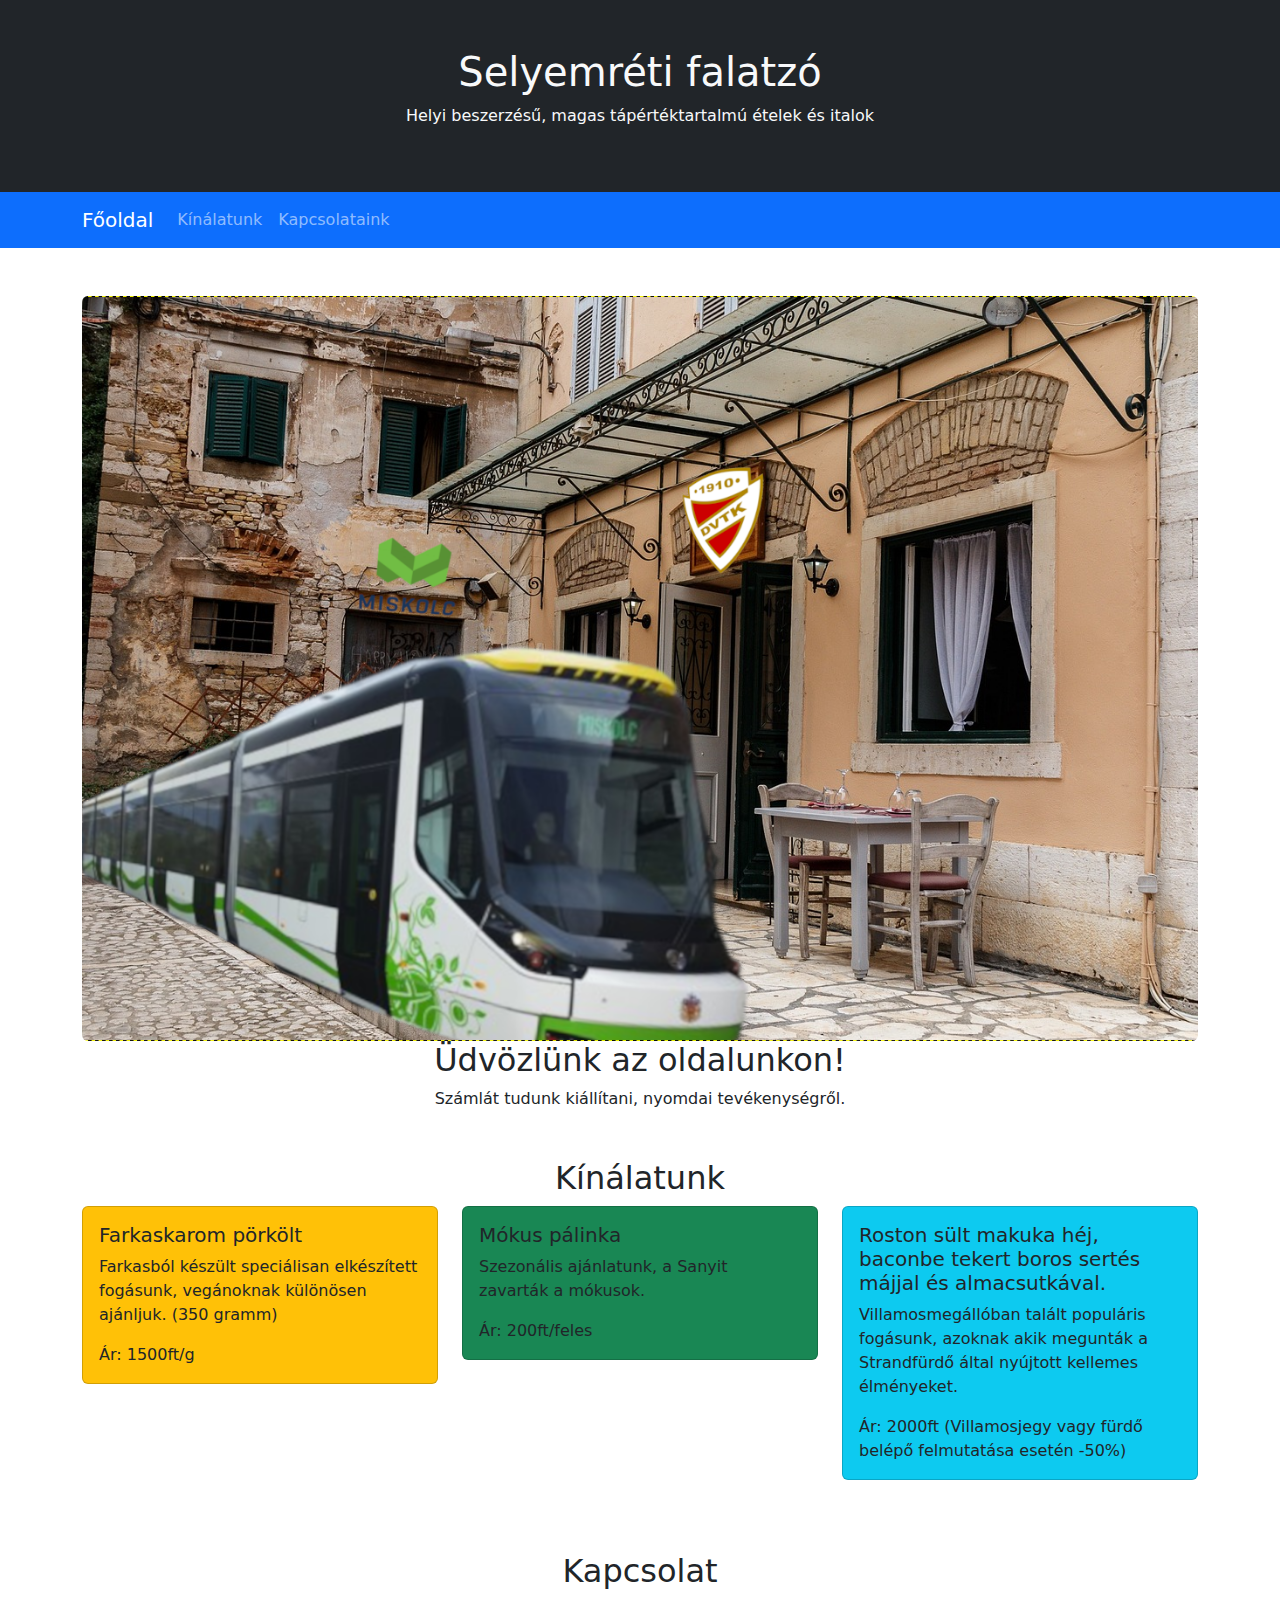
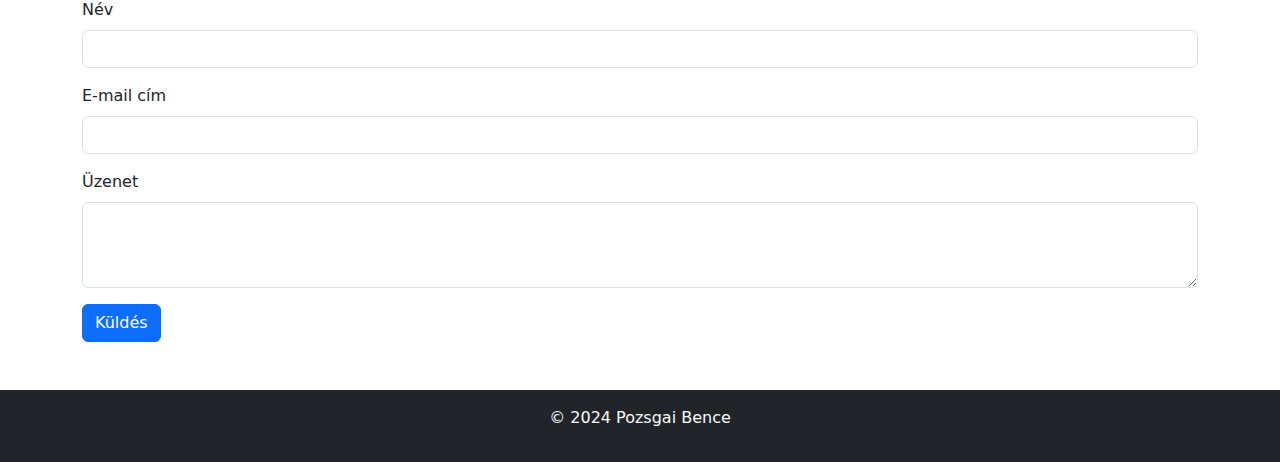
==== Etterem.html @ f20fe1f7 "Etterem" ====
<!DOCTYPE html>
<html lang="hu">
<head>
   
        <meta charset="UTF-8"><meta name="viewport" content="width=device-width, initial-scale=1.0">
        <title>Selyemréti falatzó</title>
        <!-- Bootstrap CSS -->
        <link href="https://cdn.jsdelivr.net/npm/bootstrap@5.3.3/dist/css/bootstrap.min.css" rel="stylesheet" integrity="sha384-QWTKZyjpPEjISv5WaRU9OFeRpok6YctnYmDr5pNlyT2bRjXh0JMhjY6hW+ALEwIH" crossorigin="anonymous">
        <style>
            /* Itt lehetne saját CSS stílusokat hozzáadni */
        </style>

</head>
<body>
    


    <body>

        <header class="bg-dark text-light text-center py-5">
            <h1>Selyemréti falatzó</h1>
            <p>Helyi beszerzésű, magas tápértéktartalmú ételek és italok</p>
        </header>
    
        <nav class="navbar navbar-expand-lg navbar-dark bg-primary">
            <div class="container">
                <a class="navbar-brand" href="#"> Főoldal</a>
                <button class="navbar-toggler" type="button" data-bs-toggle="collapse" data-bs-target="#navbarNav" aria-controls="navbarNav" aria-expanded="false" aria-label="Toggle navigation">
                    <span class="navbar-toggler-icon"></span>
                </button>
                <div class="collapse navbar-collapse" id="navbarNav">
                    <ul class="navbar-nav">
                        <li class="nav-item">
                            <a class="nav-link" href="#menu">Kínálatunk</a>
                        </li>
                        <li class="nav-item">
                            <a class="nav-link" href="#contact">Kapcsolataink</a>
                        </li>
                    </ul>
                </div>
            </div>
        </nav>
    
        <div id="main-content" class="container py-5">
            <section id="home" class="text-center">
                <img src="img/Képernyőkép 2024-04-09 164526.png" class="img-fluid rounded" alt="Étteremünk">
                <h2>Üdvözlünk az oldalunkon!</h2>
                <p>Számlát tudunk kiállítani, nyomdai tevékenységről.</p>
            </section>
    
            <section id="menu" class="mt-5">
                <h2 class="text-center">Kínálatunk</h2>
                <div class="row">
                    <div class="col-md-6 col-lg-4 mb-4">
                        <div class="card bg-warning">
                            <div class="card-body">
                                <h5 class="card-title">Farkaskarom pörkölt</h5>
                                <p class="card-text">Farkasból készült speciálisan elkészített fogásunk, vegánoknak különösen ajánljuk. (350 gramm)</p>
                                <p class="card-text">Ár: 1500ft/g</p>
                            </div>
                        </div>
                    </div>
                    <div class="col-md-6 col-lg-4 mb-4">
                        <div class="card bg-success">
                            <div class="card-body">
                                <h5 class="card-title">Mókus pálinka</h5>
                                <p class="card-text">Szezonális ajánlatunk, a Sanyit zavarták a mókusok.</p>
                                <p class="card-text">Ár: 200ft/feles</p>
                            </div>
                        </div>
                    </div>
                    <div class="col-md-6 col-lg-4 mb-4">
                        <div class="card bg-info">
                            <div class="card-body">
                                <h5 class="card-title">Roston sült makuka héj, baconbe tekert boros sertés májjal és almacsutkával.</h5>
                                <p class="card-text">Villamosmegállóban talált populáris fogásunk, azoknak akik megunták a Strandfürdő által nyújtott kellemes élményeket.</p>
                                <p class="card-text">Ár: 2000ft (Villamosjegy vagy fürdő belépő felmutatása esetén -50%)</p>
                            </div>
                        </div>
                    </div>
                    <!-- További ételek és italok kártyákban -->
                </div>
            </section>
    
            <section id="contact" class="mt-5">
                <h2 class="text-center">Kapcsolat</h2>
                <form>
                    <div class="mb-3">
                        <label for="name" class="form-label">Név</label>
                        <input type="text" class="form-control" id="name" required="">
                    </div>
                    <div class="mb-3">
                        <label for="email" class="form-label">E-mail cím</label>
                        <input type="email" class="form-control" id="email" required="">
                    </div>
                    <div class="mb-3">
                        <label for="message" class="form-label">Üzenet</label>
                        <textarea class="form-control" id="message" rows="3" required=""></textarea>
                    </div>
                    <button type="submit" class="btn btn-primary">Küldés</button>
                </form>
            </section>
        </div>
    
        <footer class="bg-dark text-light text-center py-3">
            <p>© 2024 Pozsgai Bence</p>
        </footer>
    
        <!-- Bootstrap JavaScript -->
        <script src="https://cdn.jsdelivr.net/npm/bootstrap@5.3.3/dist/js/bootstrap.bundle.min.js" integrity="sha384-YvpcrYf0tY3lHB60NNkmXc5s9fDVZLESaAA55NDzOxhy9GkcIdslK1eN7N6jIeHz" crossorigin="anonymous"></script>
    
    
    </body>








</body>
</html>
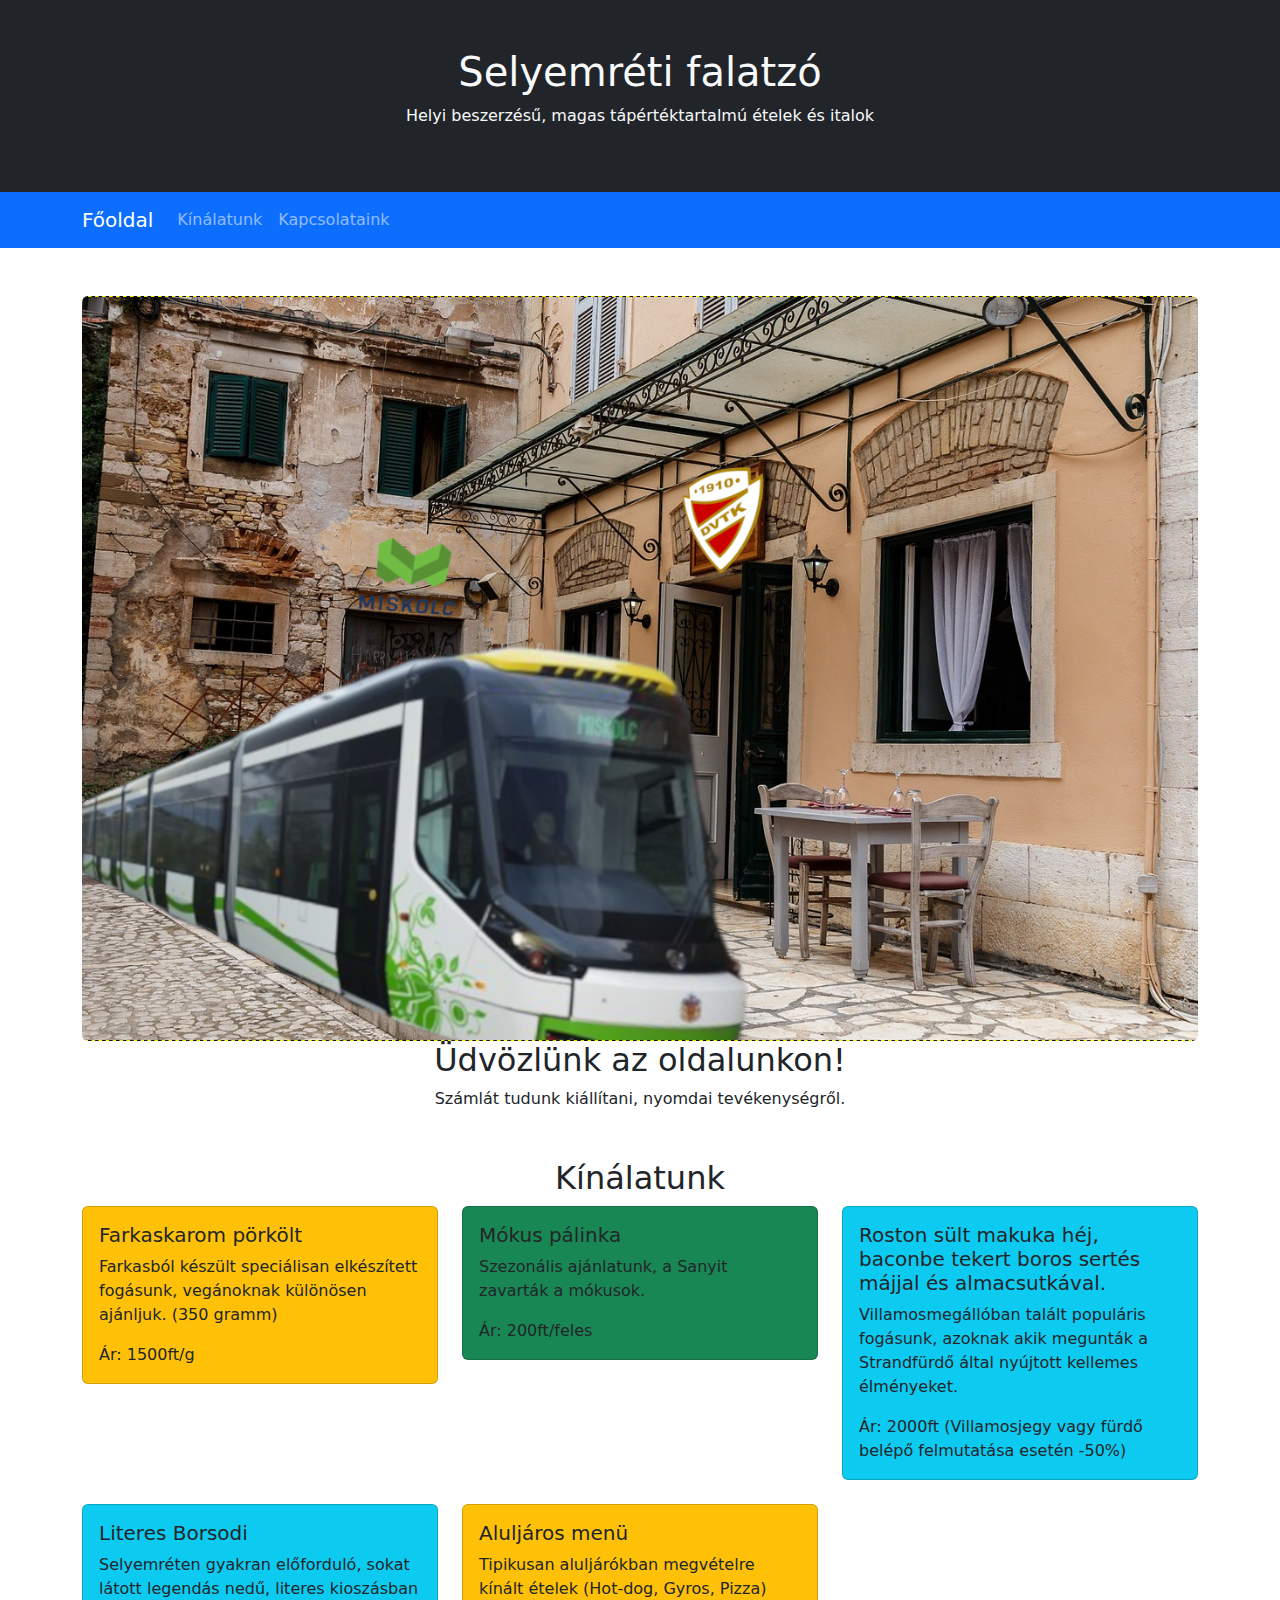
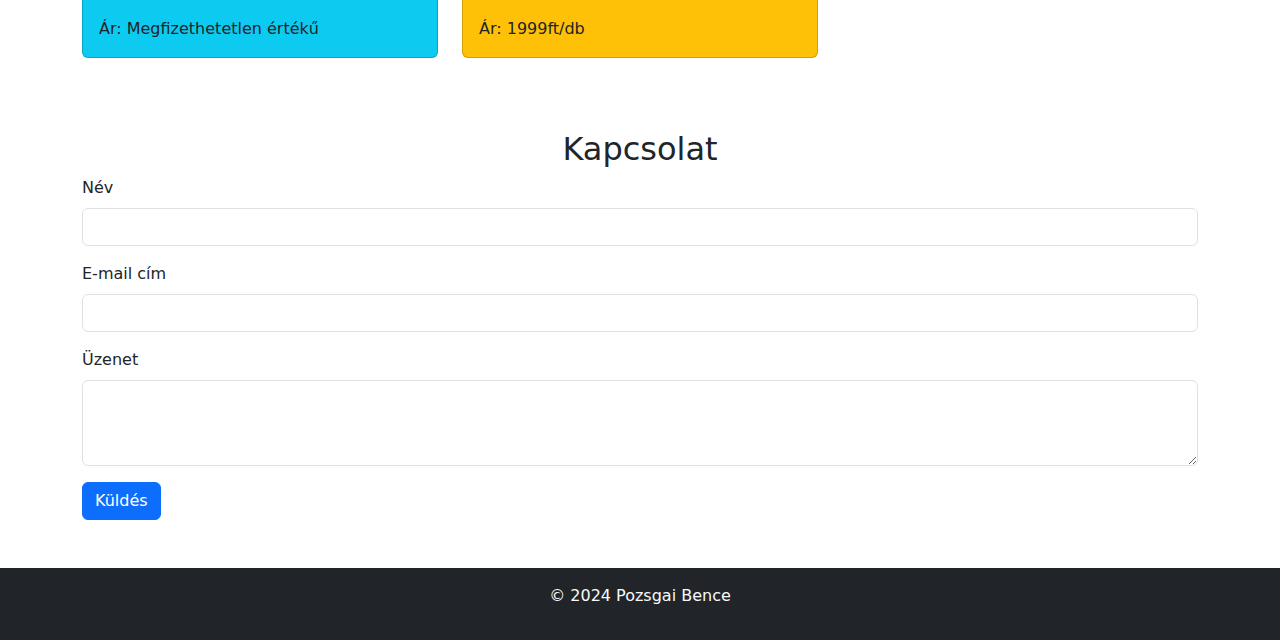
==== commit dfaa1da5: "Etterem2" ====
--- a/Etterem.html
+++ b/Etterem.html
@@ -78,6 +78,24 @@
                             </div>
                         </div>
                     </div>
+                    <div class="col-md-6 col-lg-4 mb-4">
+                        <div class="card bg-info">
+                            <div class="card-body">
+                                <h5 class="card-title">Literes Borsodi</h5>
+                                <p class="card-text">Selyemréten gyakran előforduló, sokat látott legendás nedű, literes kioszásban</p>
+                                <p class="card-text">Ár: Megfizethetetlen értékű</p>
+                            </div>
+                        </div>
+                    </div>
+                    <div class="col-md-6 col-lg-4 mb-4">
+                        <div class="card bg-warning">
+                            <div class="card-body">
+                                <h5 class="card-title">Aluljáros menü</h5>
+                                <p class="card-text">Tipikusan aluljárókban megvételre kínált ételek (Hot-dog, Gyros, Pizza) </p>
+                                <p class="card-text">Ár: 1999ft/db</p>
+                            </div>
+                        </div>
+                    </div>
                     <!-- További ételek és italok kártyákban -->
                 </div>
             </section>
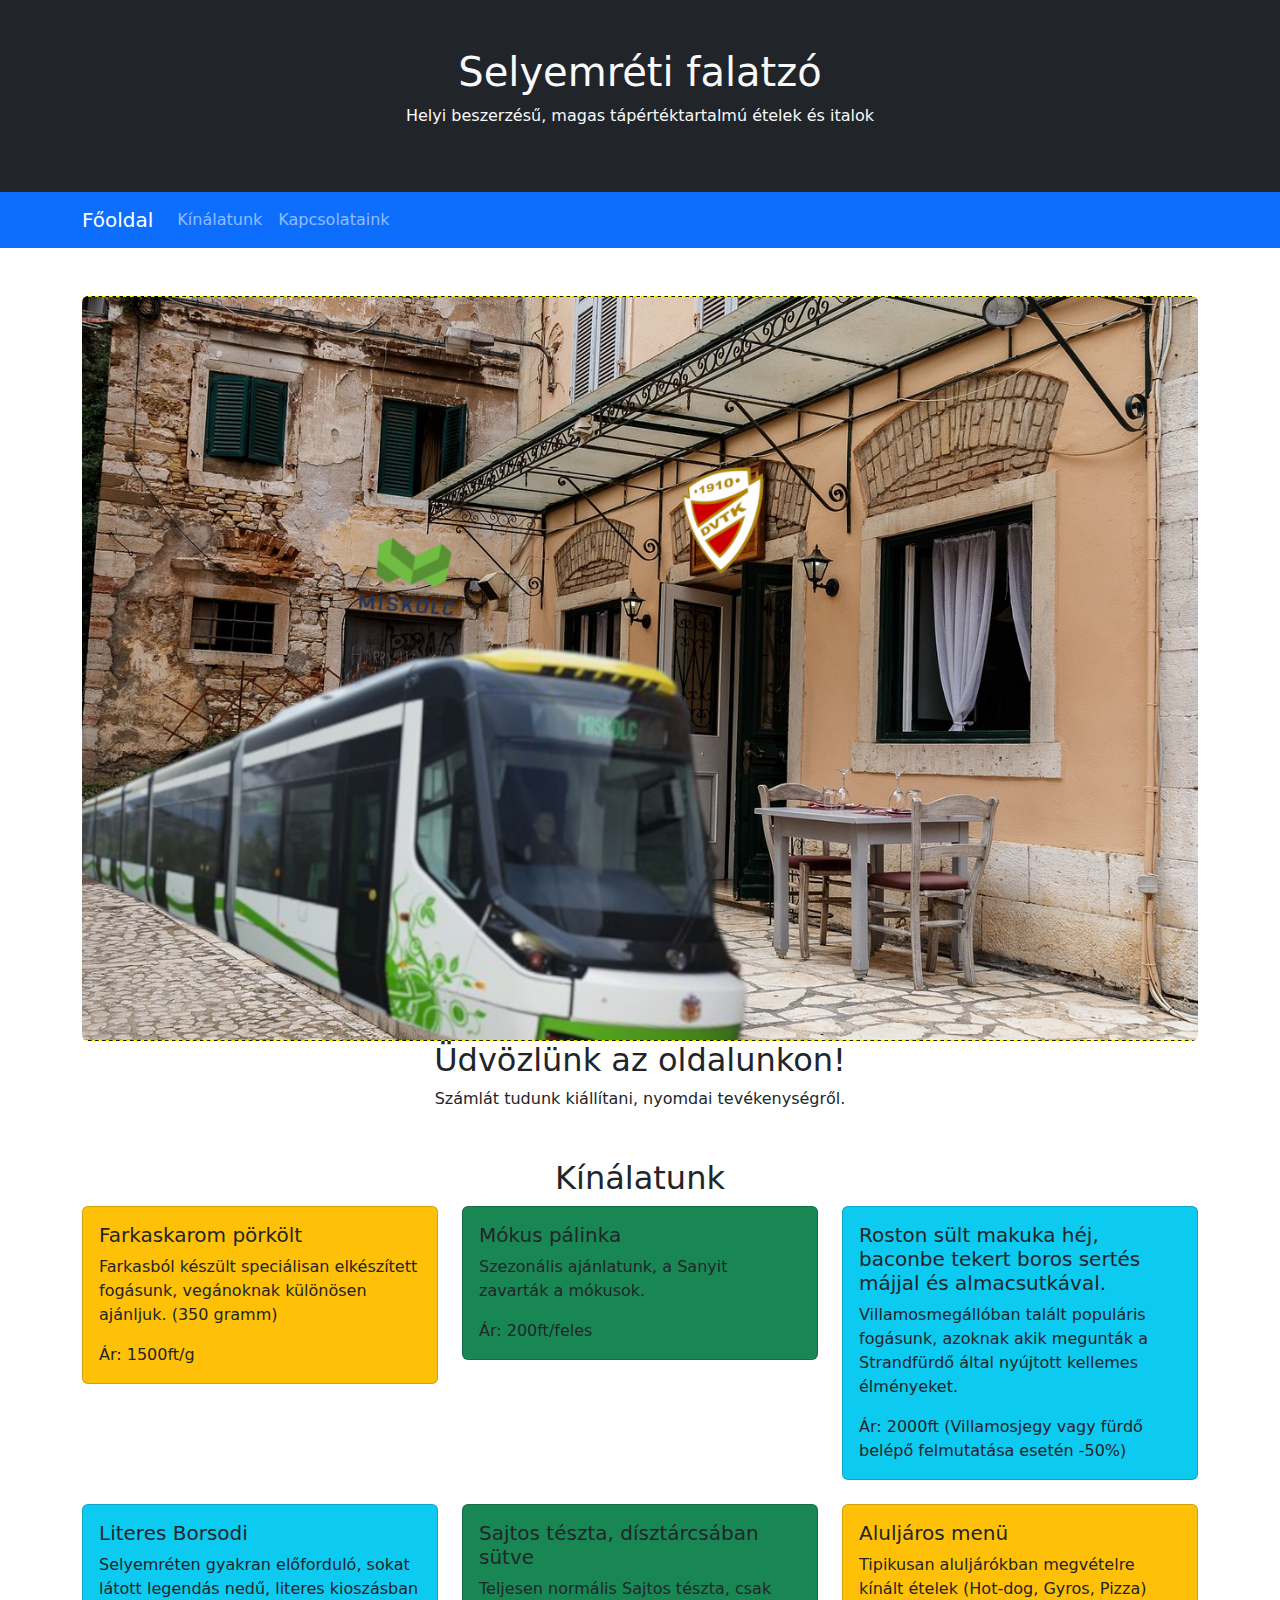
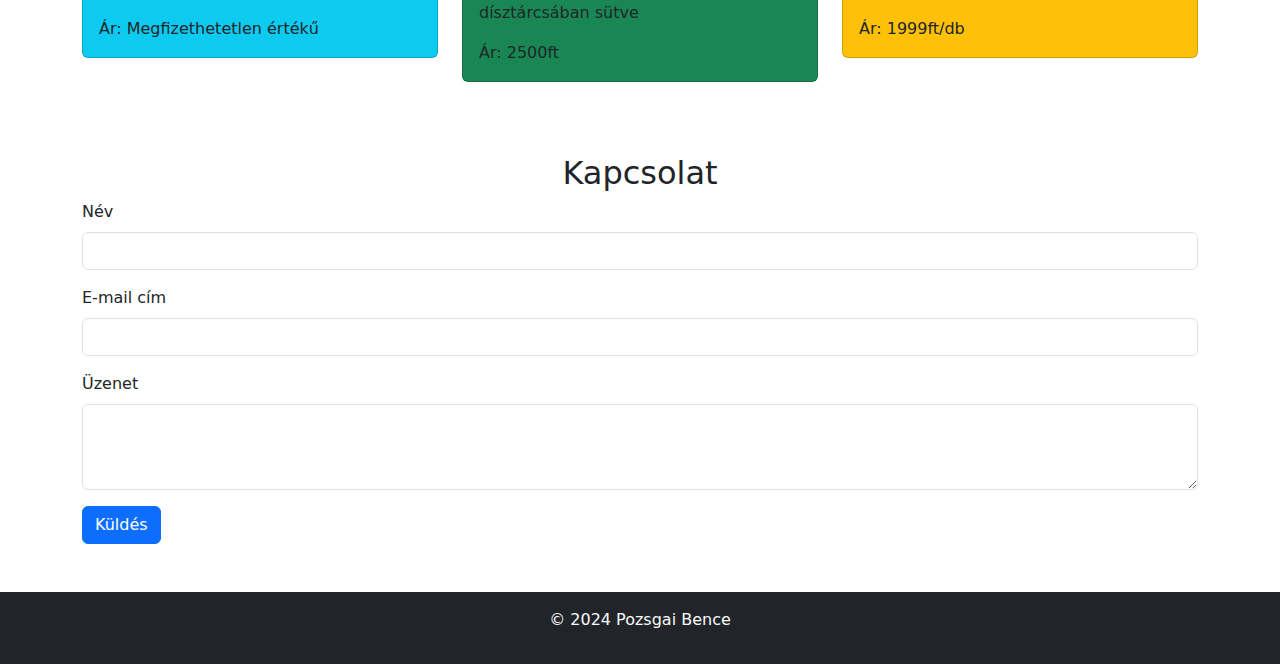
==== commit e38b850d: "Etterem3" ====
--- a/Etterem.html
+++ b/Etterem.html
@@ -88,6 +88,15 @@
                         </div>
                     </div>
                     <div class="col-md-6 col-lg-4 mb-4">
+                        <div class="card bg-success">
+                            <div class="card-body">
+                                <h5 class="card-title">Sajtos tészta, dísztárcsában sütve</h5>
+                                <p class="card-text">Teljesen normális Sajtos tészta, csak dísztárcsában sütve</p>
+                                <p class="card-text">Ár: 2500ft</p>
+                            </div>
+                        </div>
+                    </div>
+                    <div class="col-md-6 col-lg-4 mb-4">
                         <div class="card bg-warning">
                             <div class="card-body">
                                 <h5 class="card-title">Aluljáros menü</h5>
